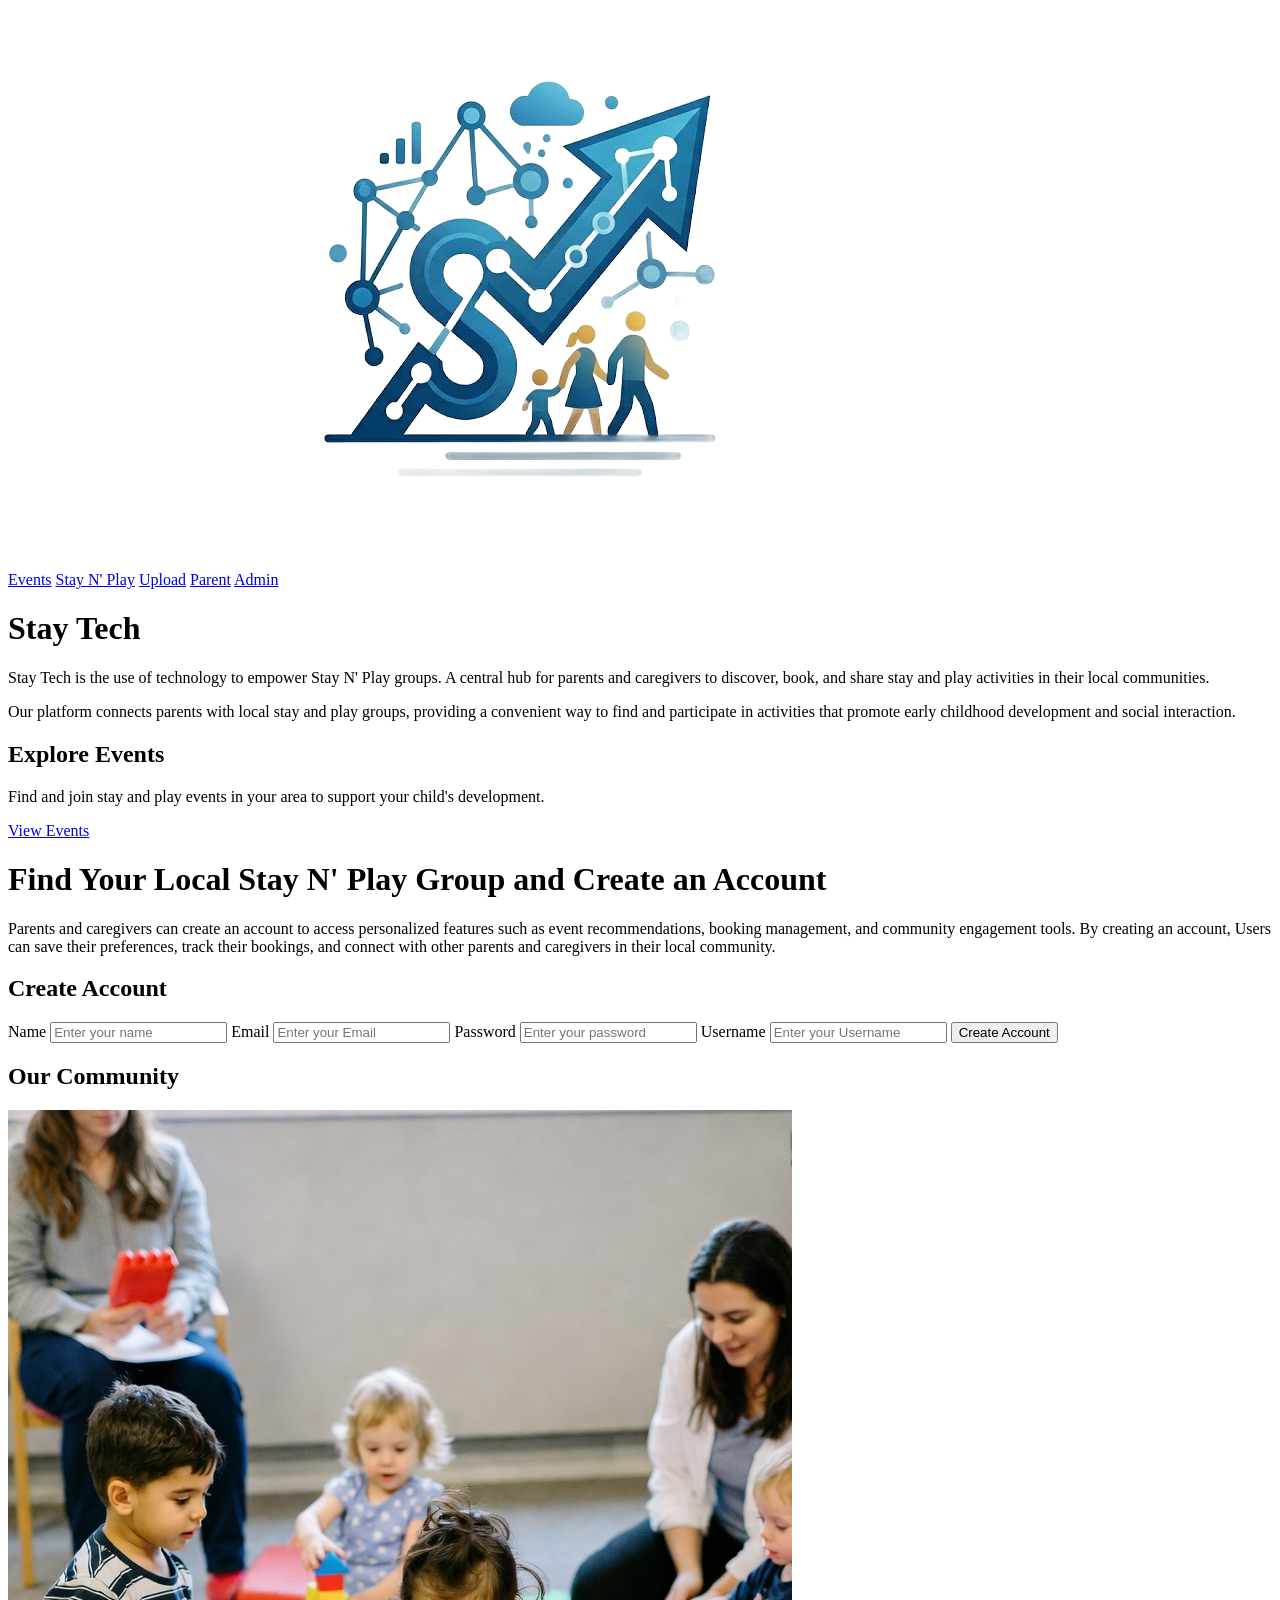
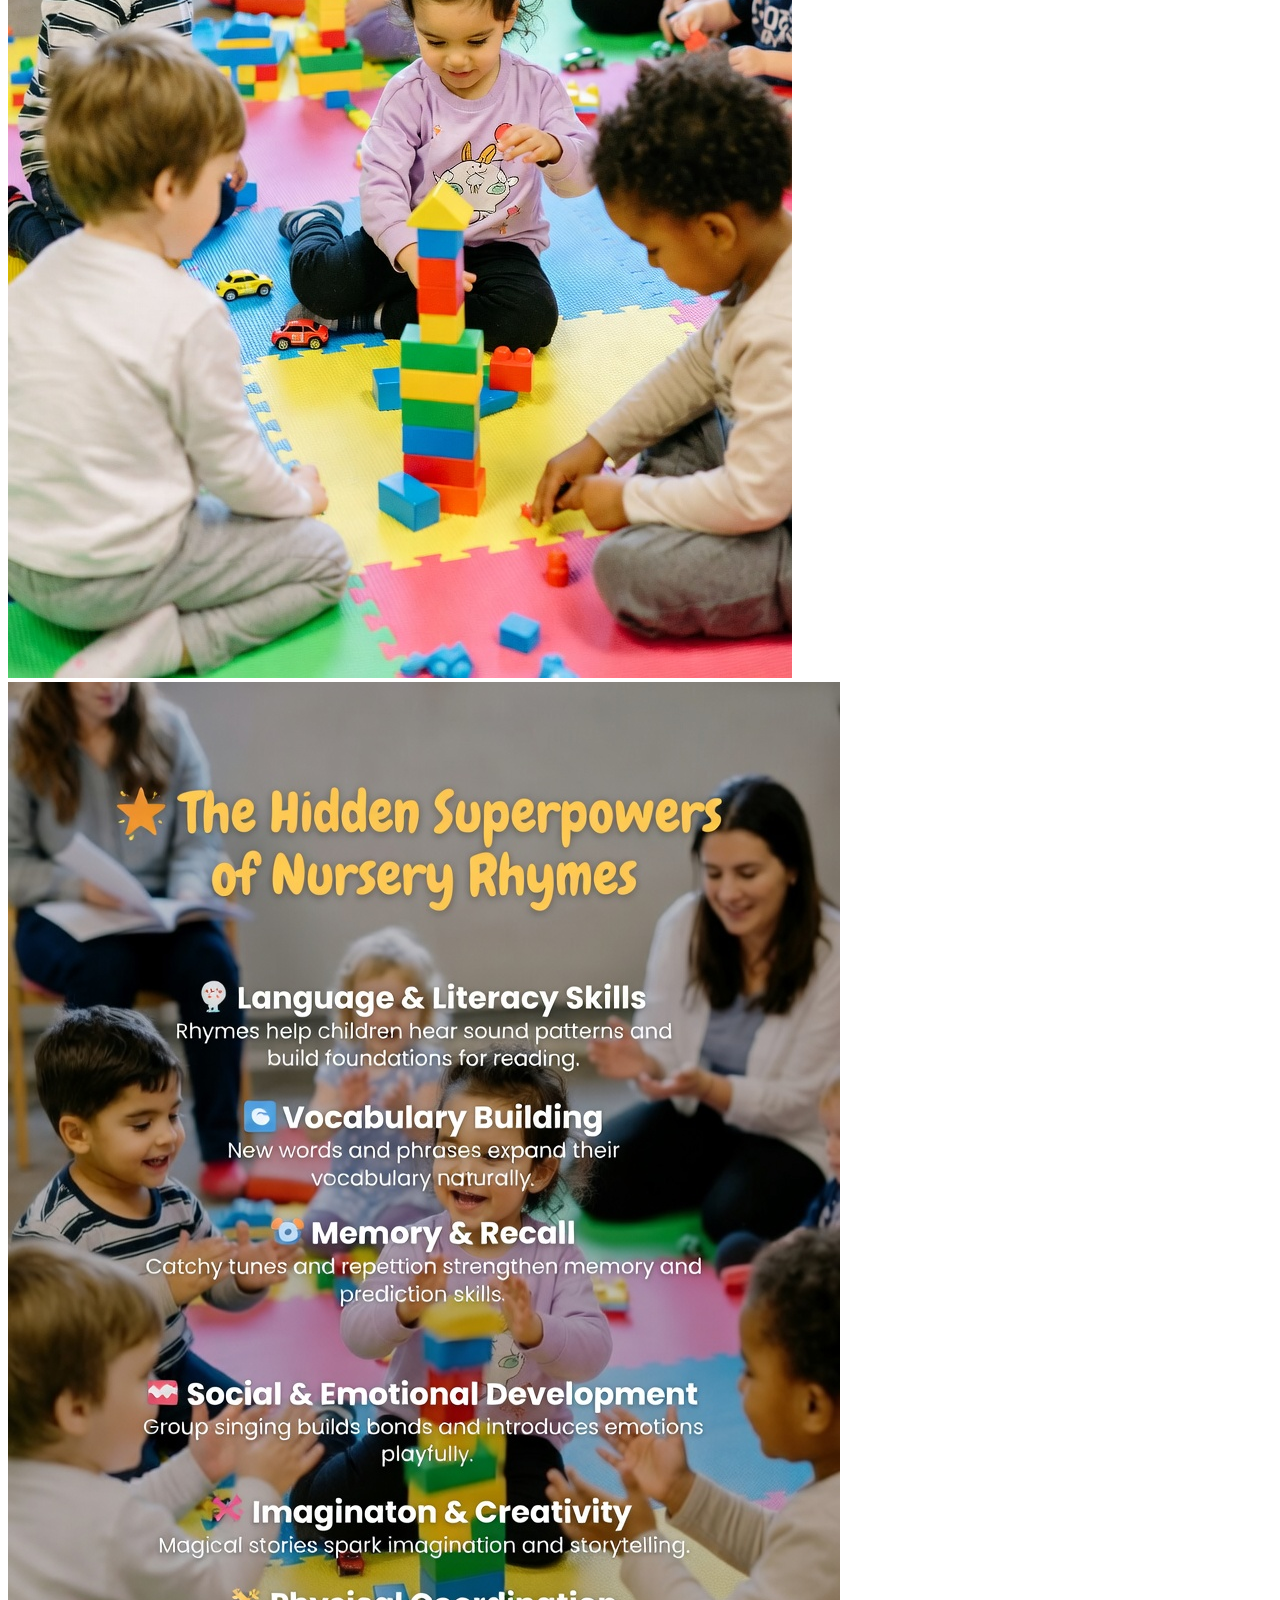
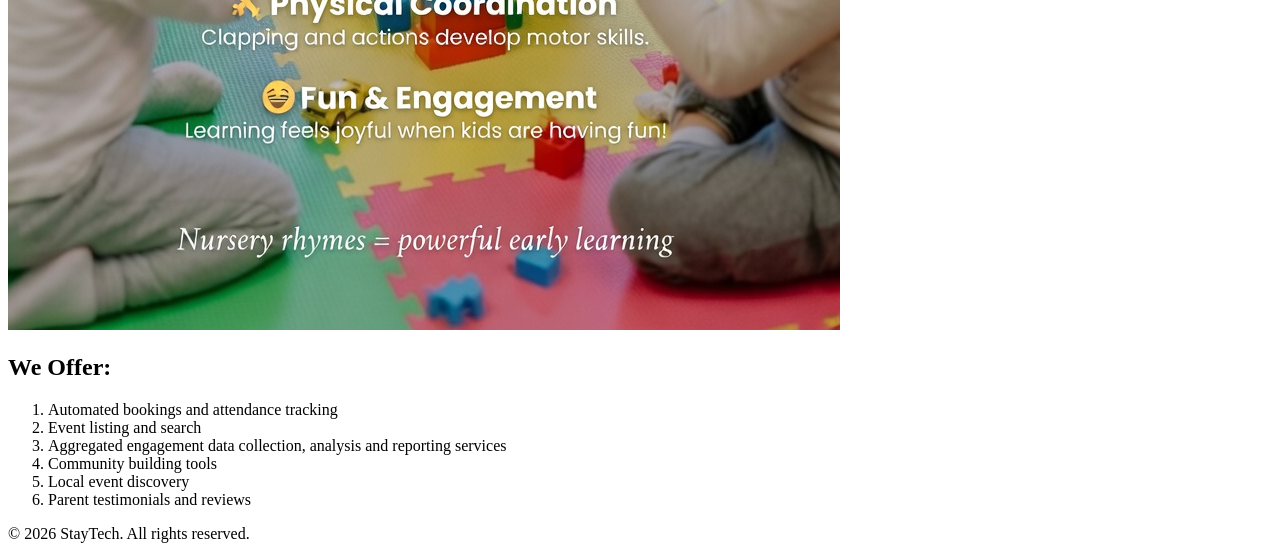
==== index.html @ 96c01536 "Initial upload" ====
<!DOCTYPE html>
<html lang="en">
<head>
    <meta charset="UTF-8">
    <meta name="viewport" content="width=device-width, initial-scale=1.0">
    <title>Stay Tech - Empowering Stay and Play Groups</title>
    <link rel="stylesheet" href="css/trailer.css?v=1">
    <link href="https://fonts.googleapis.com/css2?family=Roboto:wght@300;400;500;700&display=swap" rel="stylesheet">
  
  </head>
<body>
  <header class="header">
    <div class="logo">
      <img src="collection/image-no-background.png" alt="Stay Tech Logo">
    </div>
    <nav class="button">
      <a href="listevents.html" target="_blank">Events</a>
      <a href="stayplay.html" target="_blank">Stay N' Play</a>
      <a href="upload/index.html" target="_blank">Upload</a>
      <a href="Parent.html" target="_blank">Parent</a>
      <a href="admin.html" target="_blank">Admin</a>
    </nav>
  </header>
    <h1>Stay Tech</h1>

    <section class="content-description">
      <p>Stay Tech is the use of technology to empower Stay N' Play groups. A central hub for parents and caregivers to discover, book, and share stay and play activities in their local communities.</p>
      <p>Our platform connects parents with local stay and play groups, providing a convenient way to find and participate in activities that promote early childhood development and social interaction.</p>
      <!-- <p>We also aim to engage with key stakeholders such as local authorities, early childhood educators, and community centers that host stay and play activities. Additionally, we seek to connect with local businesses and organizations that support family-friendly initiatives and early childhood development.</p> -->
    </section>

    <section class="view-events">
      <h2>Explore Events</h2>
      <p>Find and join stay and play events in your area to support your child's development.</p>
      <a href="listevents.html" class="btn-primary">View Events</a>
    </section>

    <h1>Find Your Local Stay N' Play Group and Create an Account</h1>
    <p>
      Parents and caregivers can create an account to 
      access personalized features such as event recommendations,
      booking management, and community engagement tools.
      By creating an account, Users can save their preferences,
      track their bookings, and connect with other parents and 
      caregivers in their local community.
    </p>

    <div id="Create-Account">
  <h2>Create Account</h2>
  <form action="create-account-form" method="post">
  <div class="form-group"> 
    <label for="name">Name</label>
    <input type="text" id="name" name="name" placeholder="Enter your name" required>
    <label for="email">Email</label>
    <input type="email" id="email" name="email" placeholder="Enter your Email" required>
    <label for="password">Password</label>
    <input type="password" id="password" name="password" placeholder="Enter your password" required> 
    <label for="username">Username</label>
    <input type="text" id="username" name="username" placeholder="Enter your Username" required>
    <input type="submit" value="Create Account" class="submit-btn">
  </div>
  </form>
</div>

<h2>Our Community</h2>
  <div class=content-image>
    <img src="collection/kids_Mums.jpg" alt="Group interaction">
    <img src="collection/image4.jpg" alt="Baby Rhyme">
</div>

    <section>
      <h2>We Offer:</h2>
      <ol>
        <li>Automated bookings and attendance tracking</li>
        <li>Event listing and search</li>
        <li>Aggregated engagement data collection, analysis and reporting services</li>
        <li>Community building tools</li>
        <li>Local event discovery</li>
        <li>Parent testimonials and reviews</li>
      </ol>
    </section>
  </main>
</body>
</html>

<div>
    <footer>
        <p>&copy; 2026 StayTech. All rights reserved.</p>
        
      </footer>
</div>


<script src="js/trailer.js"></script>
</body>
</html>
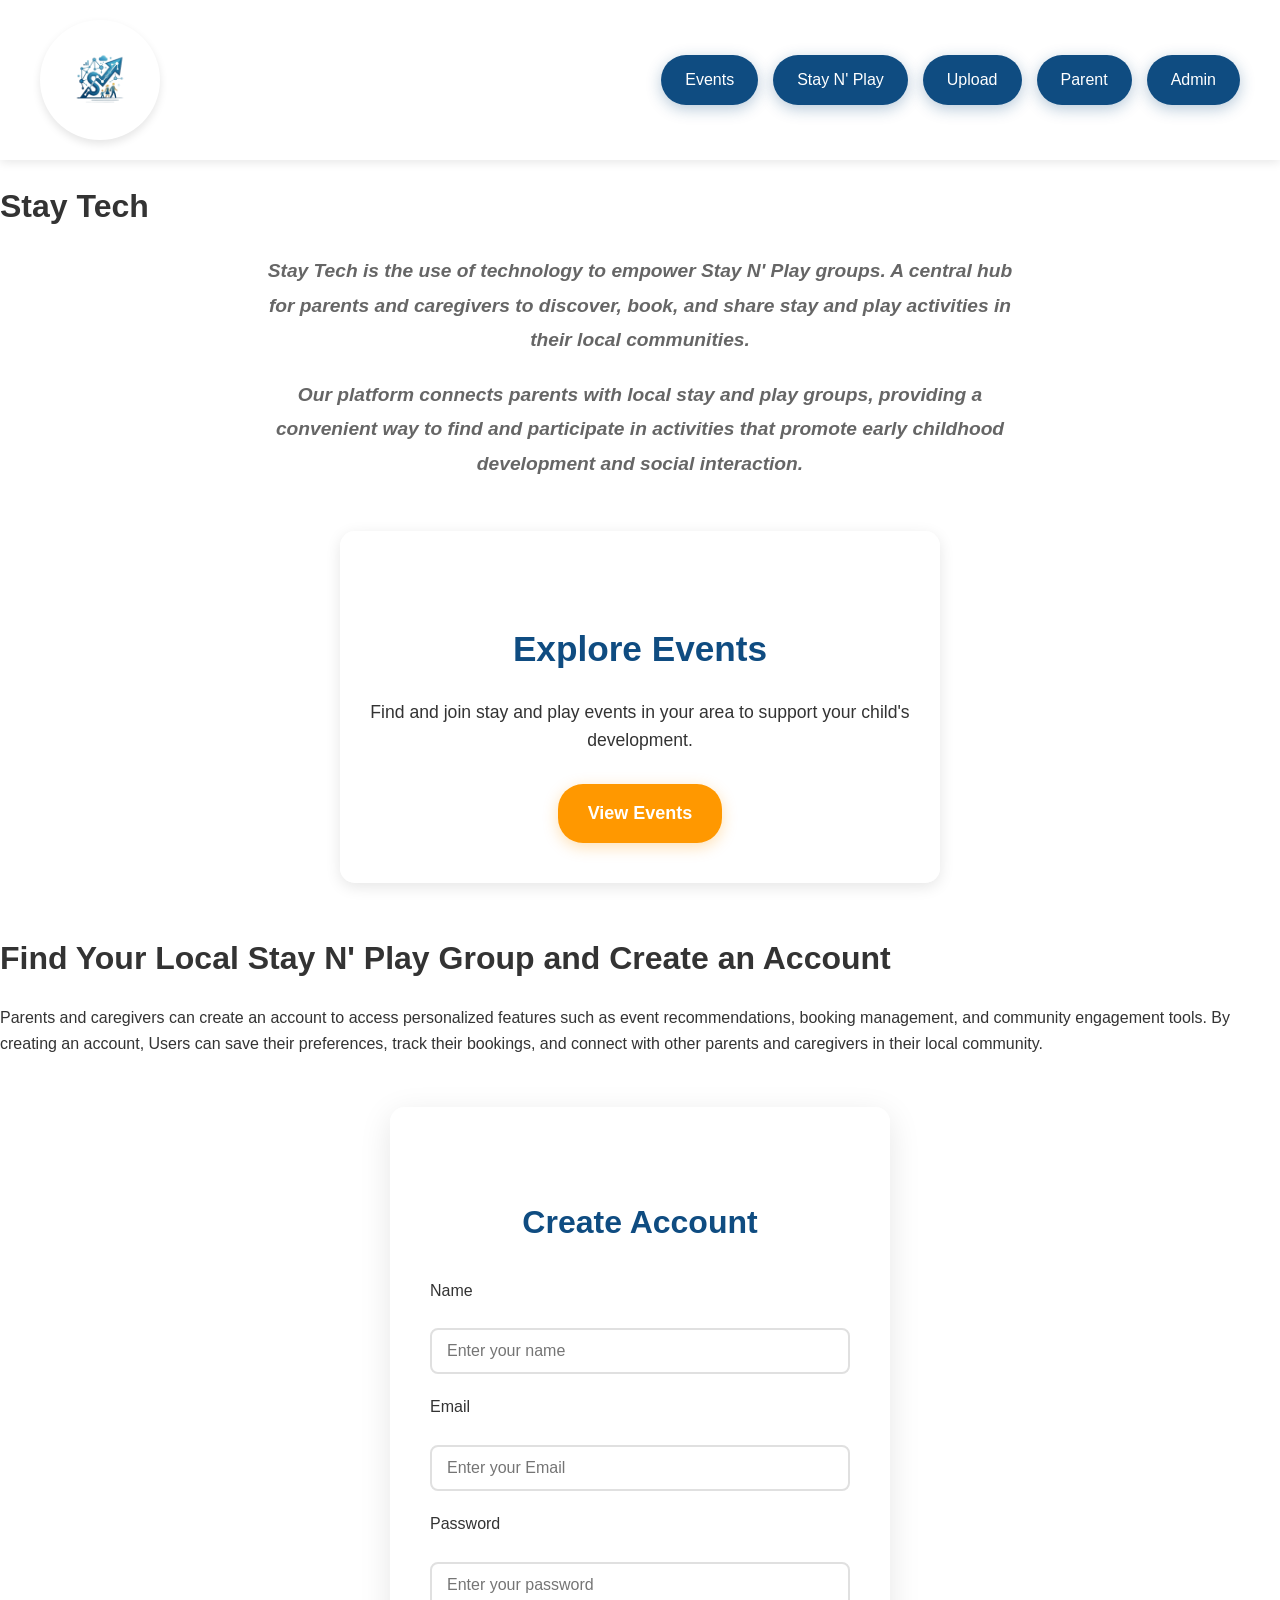
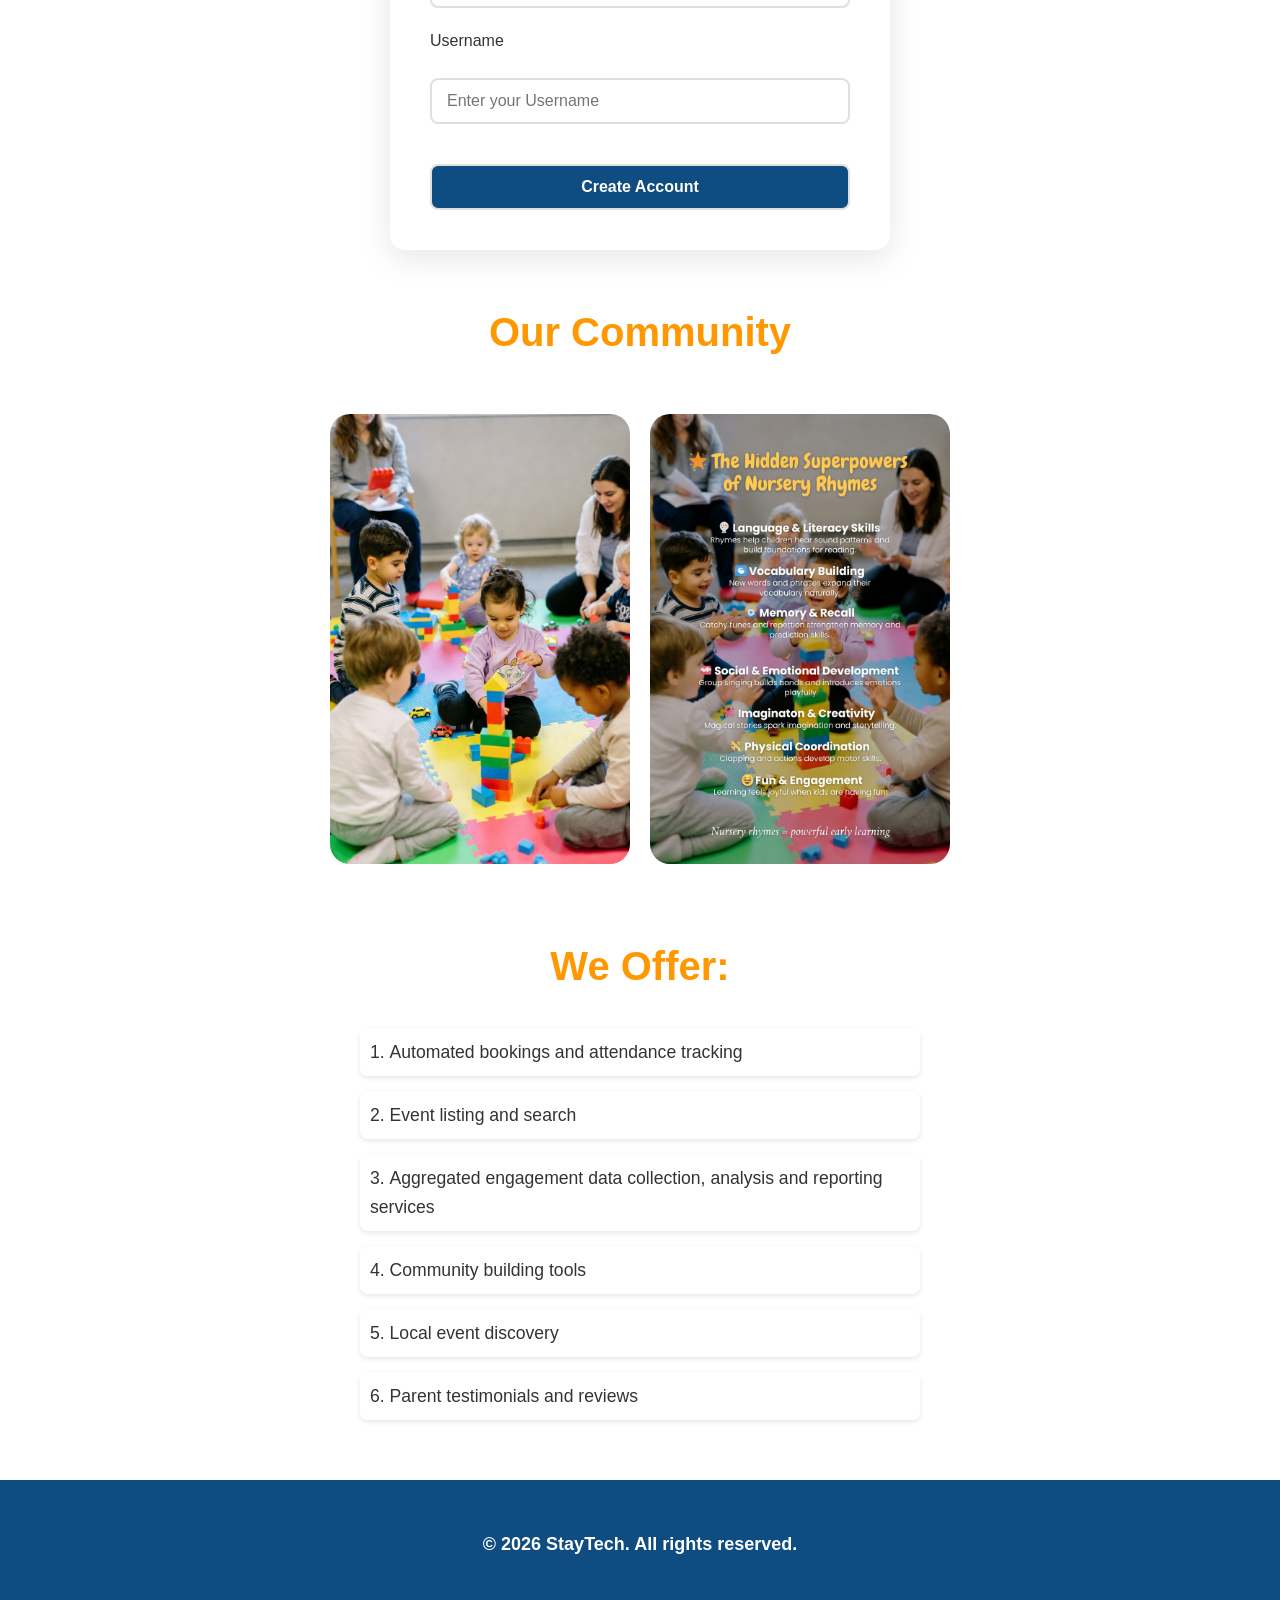
==== commit eedabd9f: "Fix homepage CSS filename reference for GitHub Pages" ====
--- a/index.html
+++ b/index.html
@@ -4,7 +4,7 @@
     <meta charset="UTF-8">
     <meta name="viewport" content="width=device-width, initial-scale=1.0">
     <title>Stay Tech - Empowering Stay and Play Groups</title>
-    <link rel="stylesheet" href="css/trailer.css?v=1">
+    <link rel="stylesheet" href="css/trialer.css">
     <link href="https://fonts.googleapis.com/css2?family=Roboto:wght@300;400;500;700&display=swap" rel="stylesheet">
   
   </head>
@@ -13,7 +13,7 @@
     <div class="logo">
       <img src="collection/image-no-background.png" alt="Stay Tech Logo">
     </div>
-    <nav class="button">
+    <nav class="nav-button">
       <a href="listevents.html" target="_blank">Events</a>
       <a href="stayplay.html" target="_blank">Stay N' Play</a>
       <a href="upload/index.html" target="_blank">Upload</a>
@@ -80,8 +80,6 @@
       </ol>
     </section>
   </main>
-</body>
-</html>
 
 <div>
     <footer>
--- a/css/trialer.css
+++ b/css/trialer.css
@@ -0,0 +1,311 @@
+:root {
+  --primary-color: #0f4c81;
+  --secondary-color: #FF9800;
+  --accent-color: #2196F3;
+  --text-color: #333;
+  --background-color: linear-gradient(135deg, #f7f9fb 0%, #e8f1ff 100%);
+  --font-family: 'Roboto', sans-serif;
+}
+
+* {
+  box-sizing: border-box;
+}
+
+body {
+  background: (--background-color);
+  font-family: var(--font-family);
+  margin: 0;
+  padding: 0;
+  color: var(--text-color);
+  line-height: 1.6;
+}
+
+.header {
+  display: flex;
+  justify-content: space-between;
+  align-items: center;
+  padding: 20px 40px;
+  background: rgba(255, 255, 255, 0.9);
+  box-shadow: 0 2px 10px rgba(0, 0, 0, 0.1);
+  position: sticky;
+  top: 0;
+  z-index: 100;
+}
+
+.logo {
+  flex-shrink: 0;
+  width: 120px;
+  height: 120px;
+}
+
+.logo img {
+  width: 100%;
+  height: 100%;
+  object-fit: contain;
+  border-radius: 50%;
+  box-shadow: 0 4px 8px rgba(0, 0, 0, 0.1);
+}
+
+.nav-button {
+  display: flex;
+  gap: 15px;
+  flex-wrap: wrap;
+}
+
+.nav-button button, .nav-button a {
+  background: var(--primary-color);
+  color: white;
+  border: none;
+  padding: 12px 24px;
+  border-radius: 25px;
+  font-size: 16px;
+  font-weight: 500;
+  cursor: pointer;
+  transition: all 0.3s ease;
+  box-shadow: 0 4px 15px rgba(15, 76, 129, 0.3);
+  text-decoration: none;
+  display: inline-block;
+}
+
+.nav-button button:hover, .nav-button a:hover {
+  background: #0b3b67;
+  transform: translateY(-2px);
+  box-shadow: 0 6px 20px rgba(15, 76, 129, 0.4);
+}
+
+.content-heading {
+   text-align: center; 
+  margin: 60px 0 30px;
+  padding: 0 20px;
+}
+
+.content-heading h1 {
+  font-size: 3rem;
+  font-weight: 700;
+  color: var(--primary-color);
+  margin: 0;
+  text-shadow: 2px 2px 4px rgba(0, 0, 0, 0.1);
+}
+
+.content-description {
+  max-width: 800px;
+  margin: 0 auto 40px;
+  padding: 0 20px;
+  text-align: center;
+  font-size: 1.2rem;
+  line-height: 1.8;
+}
+
+.content-description p, .content-description p {
+  margin-bottom: 20px;
+}
+
+.content-description p {
+  font-weight: 600;
+  color: var(--text-color);
+}
+
+.content-description p {
+  font-style: italic;
+  color: #666;
+}
+
+.view-events {
+  text-align: center;
+  margin: 50px auto;
+  max-width: 600px;
+  padding: 40px 20px;
+  background: rgba(255, 255, 255, 0.9);
+  border-radius: 15px;
+  box-shadow: 0 4px 15px rgba(0, 0, 0, 0.1);
+}
+
+.view-events h2 {
+  color: var(--primary-color);
+  font-size: 2.2rem;
+  margin-bottom: 20px;
+}
+
+.view-events p {
+  font-size: 1.1rem;
+  color: var(--text-color);
+  margin-bottom: 30px;
+  line-height: 1.6;
+}
+
+.btn-primary {
+  background: var(--secondary-color);
+  color: white;
+  border: none;
+  padding: 15px 30px;
+  border-radius: 25px;
+  font-size: 18px;
+  font-weight: 600;
+  text-decoration: none;
+  display: inline-block;
+  transition: all 0.3s ease;
+  box-shadow: 0 4px 15px rgba(255, 152, 0, 0.3);
+}
+
+.btn-primary:hover {
+  background: #e68900;
+  transform: translateY(-2px);
+  box-shadow: 0 6px 20px rgba(255, 152, 0, 0.4);
+}
+
+h2 {
+  text-align: center;
+  font-size: 2.5rem;
+  color: var(--secondary-color);
+  margin: 50px 0 30px;
+}
+
+ol {
+  max-width: 600px;
+  margin: 0 auto;
+  padding: 0 20px;
+  list-style-position: inside;
+}
+
+ol li {
+  font-size: 1.1rem;
+  margin-bottom: 15px;
+  padding: 10px;
+  background: rgba(255, 255, 255, 0.8);
+  border-radius: 8px;
+  box-shadow: 0 2px 5px rgba(0, 0, 0, 0.1);
+}
+
+@media (max-width: 768px) {
+  .header {
+    flex-direction: column;
+    padding: 15px 20px;
+  }
+
+  .logo {
+    width: 80px;
+    height: 80px;
+    margin-bottom: 15px;
+  }
+
+  .nav-button {
+    justify-content: center;
+    width: 100%;
+  }
+
+  .nav-button button {
+    flex: 1 1 150px;
+    min-width: 150px;
+  }
+
+  .content-heading h1 {
+    font-size: 2rem;
+  }
+
+  h2 {
+    font-size: 2rem;
+  }
+
+  .content-description {
+    font-size: 1rem;
+  }
+}
+
+
+.content-image {
+  display: flex;
+  gap: 20px;
+  justify-content: center;
+  flex-wrap: wrap;
+  padding: 20px;
+}
+
+.content-image img {
+  width: 300px;
+  height: auto;
+  border-radius: 20px;
+  object-fit: cover;
+}
+
+/* Create Account Section */
+#Create-Account {
+  max-width: 500px;
+  margin: 50px auto;
+  padding: 40px;
+  background: rgba(255, 255, 255, 0.95);
+  border-radius: 15px;
+  box-shadow: 0 8px 32px rgba(0, 0, 0, 0.1);
+  text-align: center;
+}
+
+#Create-Account h2 {
+  color: var(--primary-color);
+  margin-bottom: 30px;
+  font-size: 2rem;
+  font-weight: 600;
+}
+
+.form-group {
+  display: flex;
+  flex-direction: column;
+  gap: 20px;
+}
+
+.form-group label {
+  text-align: left;
+  font-weight: 500;
+  color: var(--text-color);
+  margin-bottom: 5px;
+}
+
+.form-group input {
+  padding: 12px 15px;
+  border: 2px solid #e0e0e0;
+  border-radius: 8px;
+  font-size: 16px;
+  transition: border-color 0.3s ease;
+}
+
+.form-group input:focus {
+  outline: none;
+  border-color: var(--primary-color);
+  box-shadow: 0 0 0 3px rgba(15, 76, 129, 0.1);
+}
+
+.submit-btn {
+  background: var(--primary-color);
+  color: white;
+  border: none;
+  padding: 15px 30px;
+  border-radius: 8px;
+  font-size: 18px;
+  font-weight: 600;
+  cursor: pointer;
+  transition: all 0.3s ease;
+  margin-top: 20px;
+}
+
+.submit-btn:hover {
+  background: #0b3b67;
+  transform: translateY(-2px);
+  box-shadow: 0 6px 20px rgba(15, 76, 129, 0.4);
+}
+
+/* Footer */
+footer {
+  background: var(--primary-color);
+  color: white;
+  padding: 40px 20px;
+  text-align: center;
+  margin-top: 60px;
+}
+
+footer p {
+  margin: 10px 0;
+  font-size: 16px;
+}
+
+footer p:first-child {
+  font-weight: 600;
+  font-size: 18px;
+}
